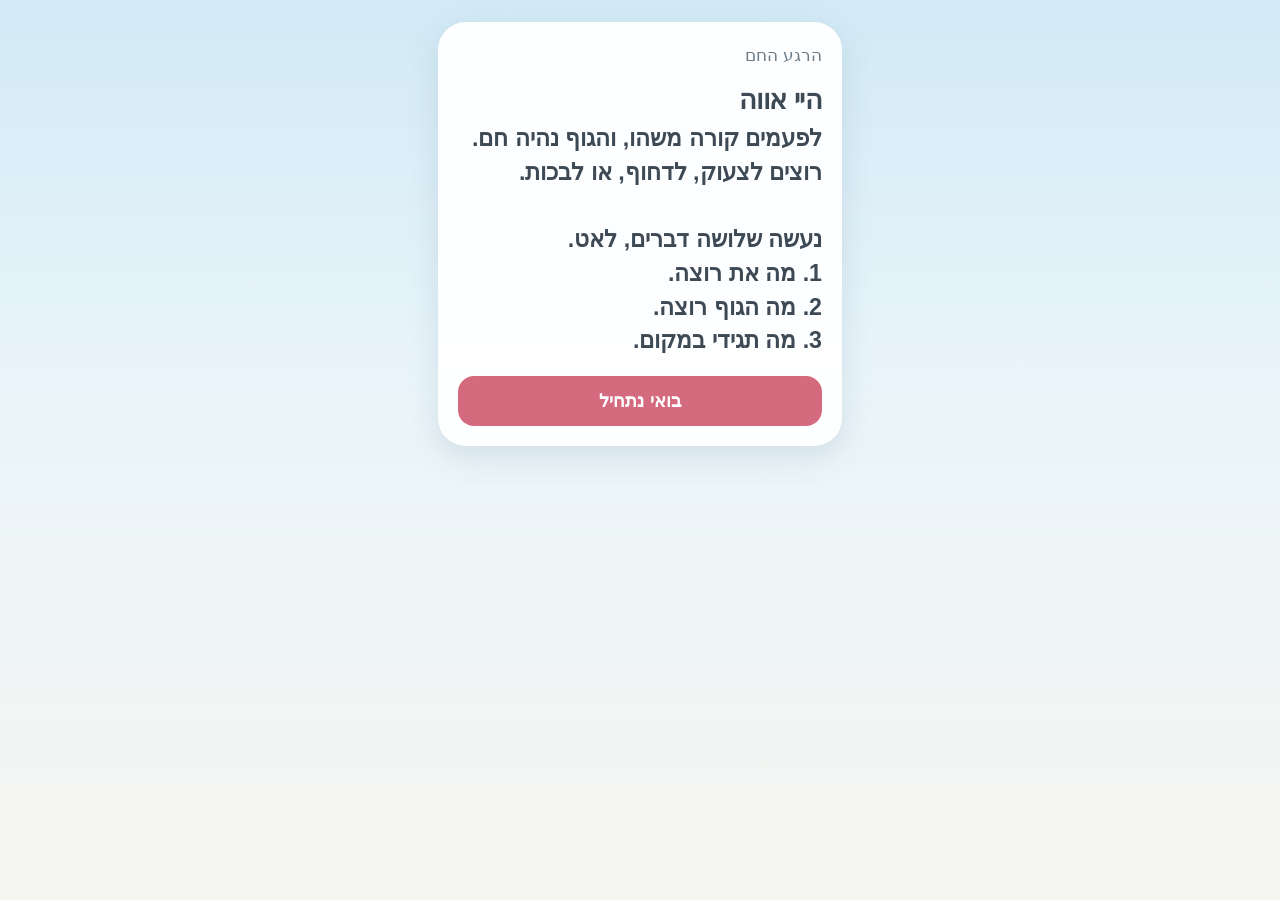
==== eva.html @ 0a685615 "Drop the turn example so the question stays on the current story." ====
<!doctype html>
<html lang="he" dir="rtl">
<head>
  <meta charset="utf-8" />
  <meta name="viewport" content="width=device-width, initial-scale=1" />
  <title>הרגע החם</title>
  <link rel="stylesheet" href="assets/styles.css?v=3" />
</head>
<body data-hall="hot" data-girl="eva" data-name="אווה">
  <main class="wrap" id="app"></main>
  <script src="assets/scenes.js?v=3"></script>
  <script src="assets/game.js?v=3"></script>
</body>
</html>
---- assets/styles.css ----
:root {
  --sky: #d7eef8;
  --sky-deep: #b9ddf0;
  --ink: #3d4a55;
  --muted: #6d7c88;
  --card: rgba(255,255,255,.92);
  --rose: #d46a7e;
  --rose-dark: #b85268;
  --leaf: #7eae78;
  --gold: #e7c27a;
  --shadow: 0 10px 30px rgba(80, 110, 130, .16);
}
* { box-sizing: border-box; }
html, body { margin: 0; padding: 0; min-height: 100%; }
body {
  font-family: "Segoe UI", "Avenir Next", "Helvetica Neue", Arial, sans-serif;
  color: var(--ink);
  background: #cfe8f4 url("assets/castle.png") center 18% / cover no-repeat fixed;
  direction: rtl;
}
body::before {
  content: "";
  position: fixed;
  inset: 0;
  background: linear-gradient(180deg, rgba(215,238,248,.35), rgba(255,255,255,.55) 42%, rgba(255,248,240,.82));
  pointer-events: none;
}
.wrap {
  position: relative;
  max-width: 440px;
  margin: 0 auto;
  padding: 22px 18px 36px;
  min-height: 100vh;
}
.door-card, .panel {
  background: var(--card);
  border-radius: 28px;
  box-shadow: var(--shadow);
  padding: 22px 20px 20px;
}
h1 {
  font-size: 1.7rem;
  font-weight: 700;
  margin: 0 0 6px;
  letter-spacing: -0.02em;
}
.sub { color: var(--muted); font-size: 1.05rem; margin: 0 0 16px; line-height: 1.45; }
.scene {
  font-size: 1.45rem;
  line-height: 1.45;
  margin: 0 0 18px;
  font-weight: 650;
}
label, .ask {
  display: block;
  font-size: 1.15rem;
  margin: 0 0 8px;
  font-weight: 650;
}
textarea, input[type="text"], input[type="password"] {
  width: 100%;
  border: 0;
  background: #f4f7f8;
  border-radius: 16px;
  padding: 14px 14px;
  font: inherit;
  font-size: 1.15rem;
  color: var(--ink);
  resize: none;
}
textarea { min-height: 92px; }
.chips { display: flex; flex-wrap: wrap; gap: 8px; margin: 0 0 12px; }
.chip {
  border: 0;
  background: #eef5f2;
  color: var(--ink);
  border-radius: 999px;
  padding: 10px 14px;
  font: inherit;
  font-size: 1.05rem;
}
.chip.on { background: #dcecda; outline: 2px solid var(--leaf); }
.row { display: flex; flex-direction: column; gap: 10px; margin-top: 16px; }
button.primary, button.ghost, button.quiet {
  border: 0;
  border-radius: 16px;
  padding: 14px 16px;
  font: inherit;
  font-size: 1.15rem;
  font-weight: 700;
}
button.primary { background: var(--rose); color: white; }
button.ghost { background: #eef3f6; color: var(--ink); }
button.quiet { background: transparent; color: var(--muted); font-weight: 600; }
.note {
  background: #fff8ea;
  border-radius: 18px;
  padding: 14px 16px;
  font-size: 1.2rem;
  line-height: 1.45;
}
.tiny { color: var(--muted); font-size: .95rem; margin-top: 14px; line-height: 1.4; }
.visit {
  border-top: 1px solid #e6eef2;
  padding: 12px 0;
}
.visit strong { display: block; margin-bottom: 4px; }
.flag { color: var(--rose-dark); font-weight: 700; }
.index-only { text-align: center; padding-top: 18vh; }
@media (max-width: 380px) {
  .scene { font-size: 1.3rem; }
}
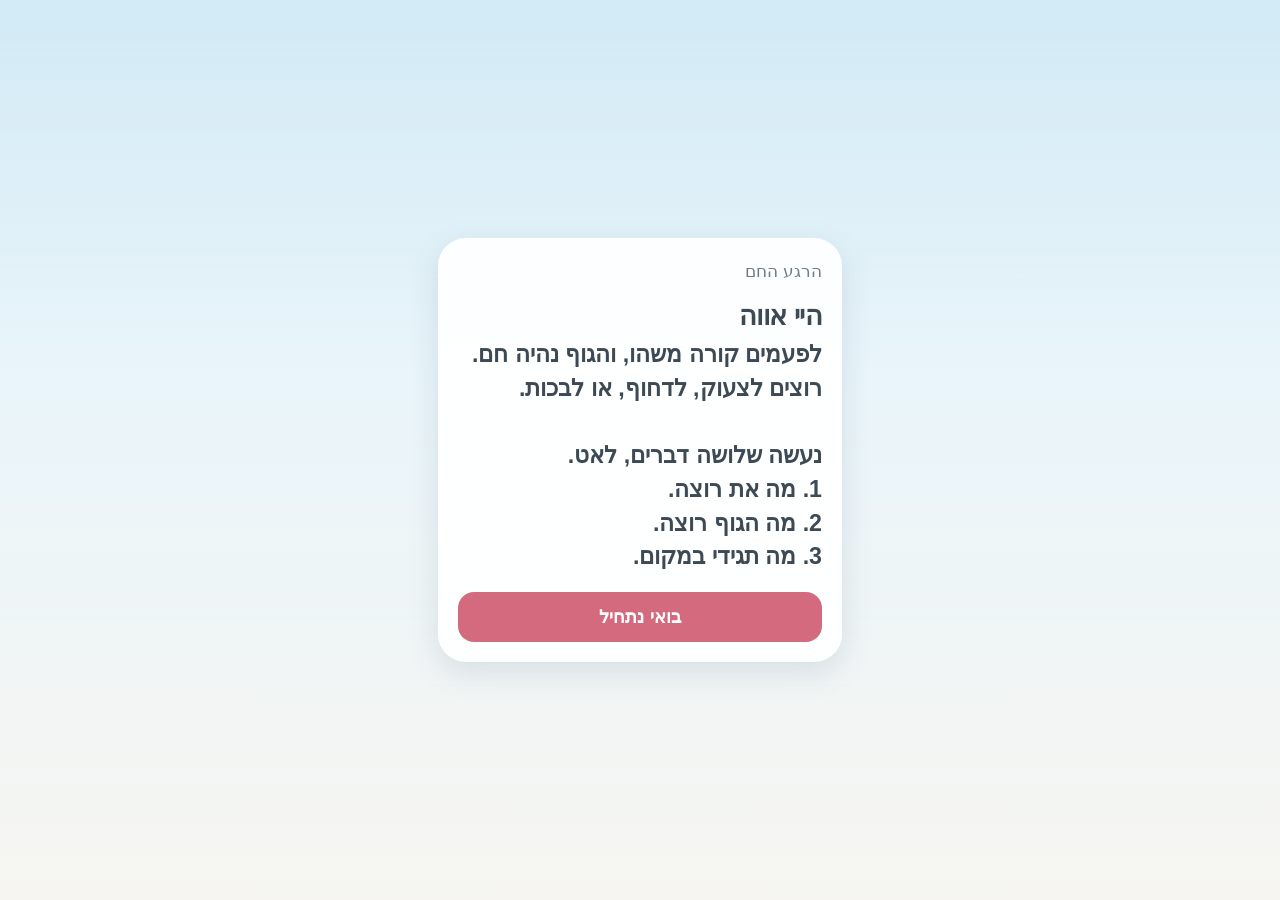
==== commit a5f1321c: "Center the card and show a picture that matches the story." ====
--- a/eva.html
+++ b/eva.html
@@ -4,11 +4,11 @@
   <meta charset="utf-8" />
   <meta name="viewport" content="width=device-width, initial-scale=1" />
   <title>הרגע החם</title>
-  <link rel="stylesheet" href="assets/styles.css?v=3" />
+  <link rel="stylesheet" href="assets/styles.css?v=5" />
 </head>
 <body data-hall="hot" data-girl="eva" data-name="אווה">
   <main class="wrap" id="app"></main>
-  <script src="assets/scenes.js?v=3"></script>
-  <script src="assets/game.js?v=3"></script>
+  <script src="assets/scenes.js?v=5"></script>
+  <script src="assets/game.js?v=5"></script>
 </body>
 </html>
--- a/assets/styles.css
+++ b/assets/styles.css
@@ -30,9 +30,25 @@
   position: relative;
   max-width: 440px;
   margin: 0 auto;
-  padding: 22px 18px 36px;
+  padding: 22px 18px;
   min-height: 100vh;
+  display: flex;
+  align-items: center;
+  justify-content: center;
 }
+.panel { width: 100%; }
+.art {
+  height: 132px;
+  border-radius: 20px;
+  background: linear-gradient(180deg, #e7f5fb, #f7fbf4);
+  margin: 0 0 14px;
+  display: flex;
+  align-items: center;
+  justify-content: center;
+  overflow: hidden;
+}
+.art svg { width: 100%; height: 132px; }
+.index-only { text-align: center; padding-top: 0; }
 .door-card, .panel {
   background: var(--card);
   border-radius: 28px;
@@ -107,7 +123,6 @@
 }
 .visit strong { display: block; margin-bottom: 4px; }
 .flag { color: var(--rose-dark); font-weight: 700; }
-.index-only { text-align: center; padding-top: 18vh; }
 @media (max-width: 380px) {
   .scene { font-size: 1.3rem; }
 }
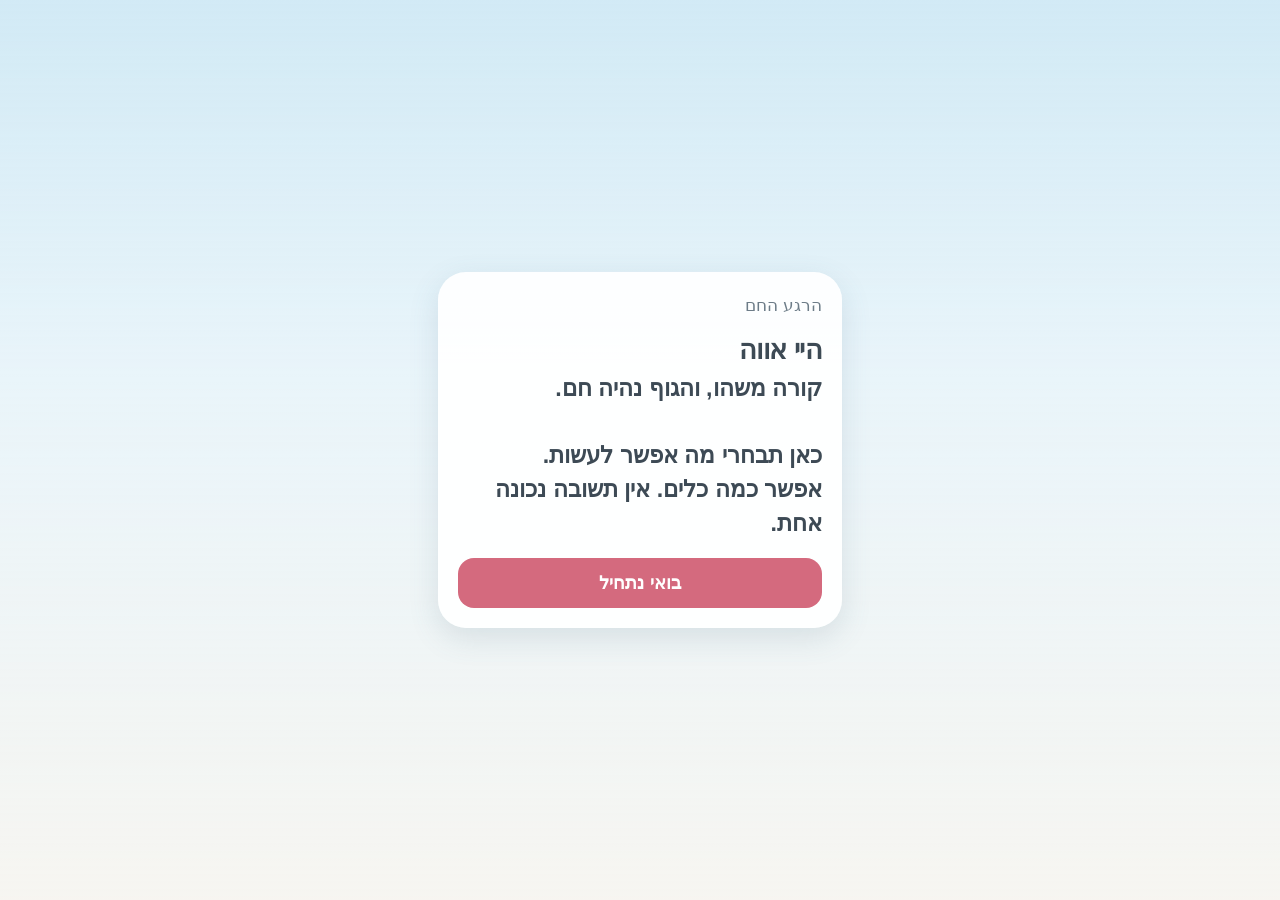
==== commit d82fcd11: "Show several real coping tools for each story so the girls can choose, not invent from a blank." ====
--- a/eva.html
+++ b/eva.html
@@ -4,11 +4,11 @@
   <meta charset="utf-8" />
   <meta name="viewport" content="width=device-width, initial-scale=1" />
   <title>הרגע החם</title>
-  <link rel="stylesheet" href="assets/styles.css?v=5" />
+  <link rel="stylesheet" href="assets/styles.css?v=7" />
 </head>
 <body data-hall="hot" data-girl="eva" data-name="אווה">
   <main class="wrap" id="app"></main>
-  <script src="assets/scenes.js?v=5"></script>
-  <script src="assets/game.js?v=5"></script>
+  <script src="assets/scenes.js?v=7"></script>
+  <script src="assets/game.js?v=7"></script>
 </body>
 </html>
--- a/assets/styles.css
+++ b/assets/styles.css
@@ -126,3 +126,18 @@
 @media (max-width: 380px) {
   .scene { font-size: 1.3rem; }
 }
+
+.choice {
+  display: block;
+  width: 100%;
+  text-align: right;
+  background: #eef5f2;
+  color: var(--ink);
+  border: 0;
+  border-radius: 16px;
+  padding: 12px 14px;
+  font: inherit;
+  font-size: 1.05rem;
+  line-height: 1.35;
+}
+.choice.on { background: #dcecda; outline: 2px solid var(--leaf); }
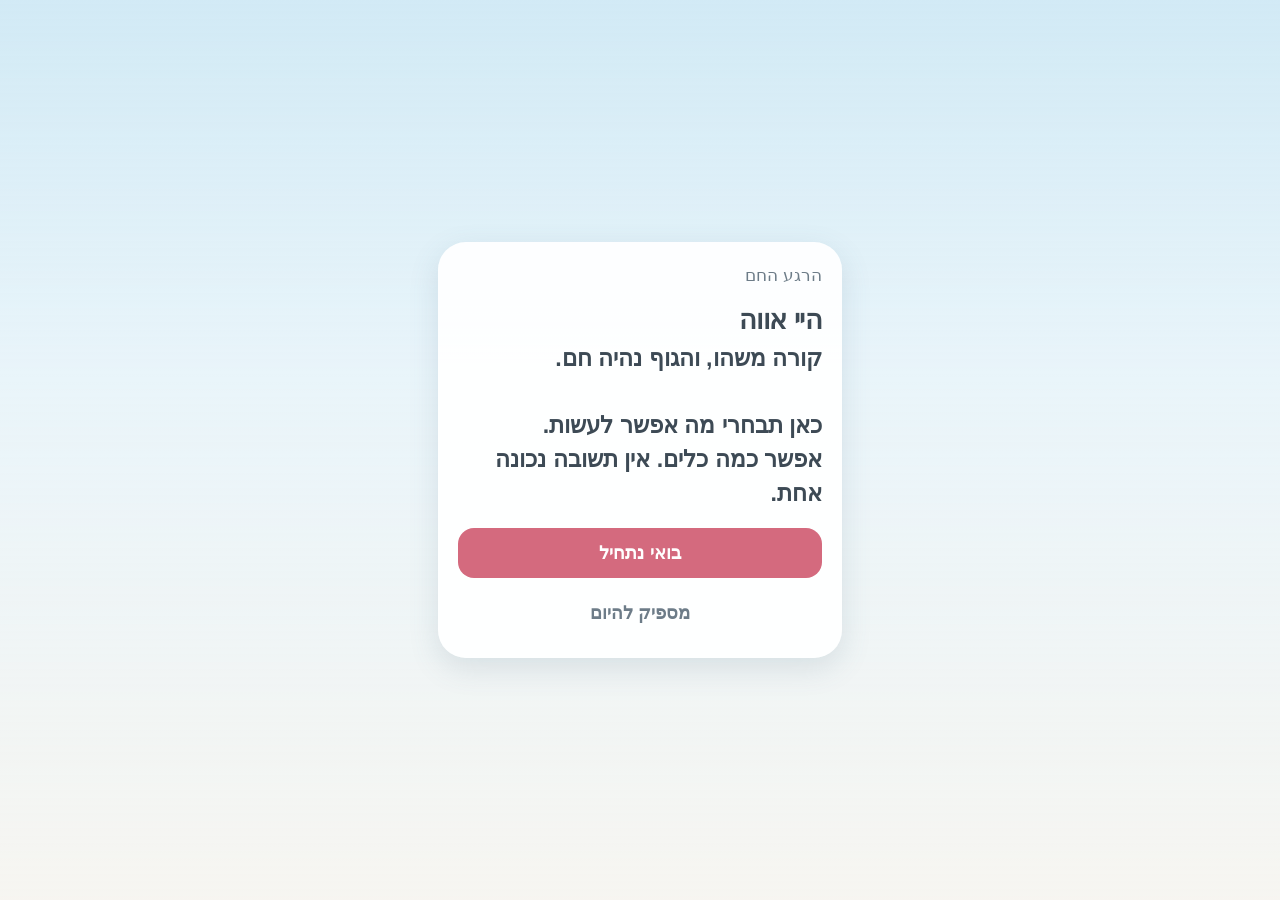
==== commit 14da6f85: "Let each girl stop for today, and end the session after ten stories." ====
--- a/eva.html
+++ b/eva.html
@@ -4,11 +4,11 @@
   <meta charset="utf-8" />
   <meta name="viewport" content="width=device-width, initial-scale=1" />
   <title>הרגע החם</title>
-  <link rel="stylesheet" href="assets/styles.css?v=7" />
+  <link rel="stylesheet" href="assets/styles.css?v=8" />
 </head>
 <body data-hall="hot" data-girl="eva" data-name="אווה">
   <main class="wrap" id="app"></main>
-  <script src="assets/scenes.js?v=7"></script>
-  <script src="assets/game.js?v=7"></script>
+  <script src="assets/scenes.js?v=8"></script>
+  <script src="assets/game.js?v=8"></script>
 </body>
 </html>
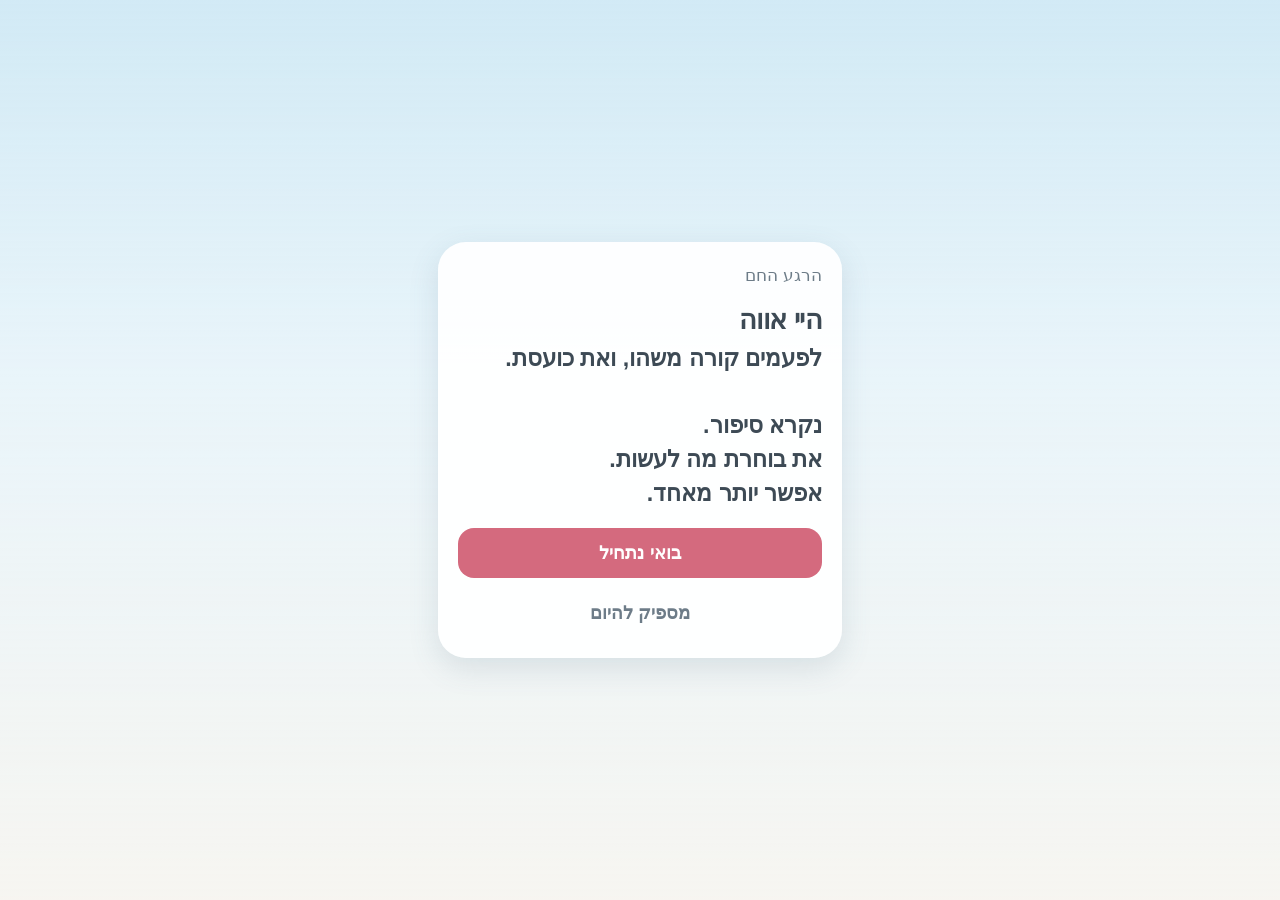
==== commit 6a3f638c: "Simplify the opening so a child can follow it." ====
--- a/eva.html
+++ b/eva.html
@@ -4,11 +4,11 @@
   <meta charset="utf-8" />
   <meta name="viewport" content="width=device-width, initial-scale=1" />
   <title>הרגע החם</title>
-  <link rel="stylesheet" href="assets/styles.css?v=8" />
+  <link rel="stylesheet" href="assets/styles.css?v=9" />
 </head>
 <body data-hall="hot" data-girl="eva" data-name="אווה">
   <main class="wrap" id="app"></main>
-  <script src="assets/scenes.js?v=8"></script>
-  <script src="assets/game.js?v=8"></script>
+  <script src="assets/scenes.js?v=9"></script>
+  <script src="assets/game.js?v=9"></script>
 </body>
 </html>
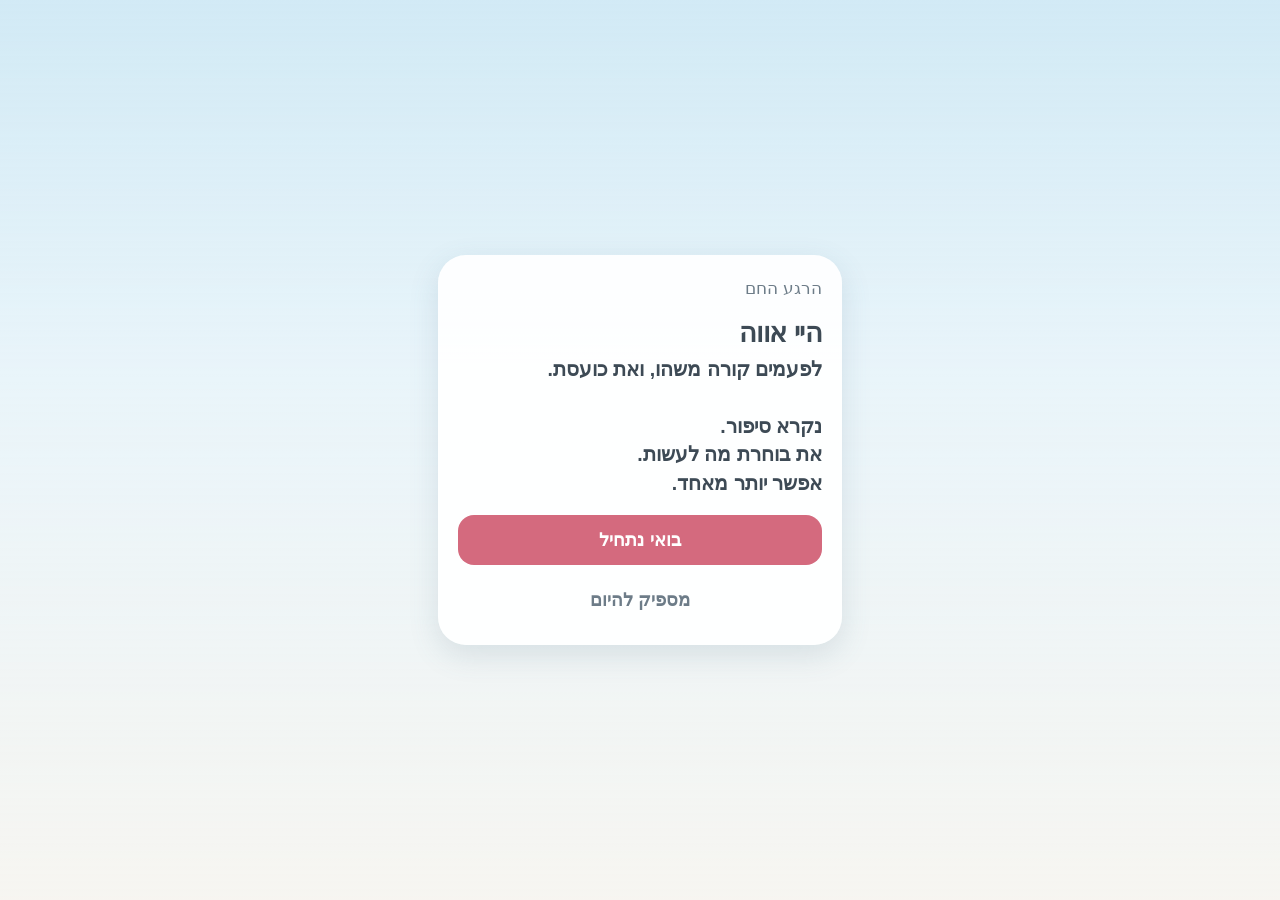
==== commit dda380c1: "Give every story two or three simple sentences so the situation is clear." ====
--- a/eva.html
+++ b/eva.html
@@ -4,11 +4,11 @@
   <meta charset="utf-8" />
   <meta name="viewport" content="width=device-width, initial-scale=1" />
   <title>הרגע החם</title>
-  <link rel="stylesheet" href="assets/styles.css?v=9" />
+  <link rel="stylesheet" href="assets/styles.css?v=10" />
 </head>
 <body data-hall="hot" data-girl="eva" data-name="אווה">
   <main class="wrap" id="app"></main>
-  <script src="assets/scenes.js?v=9"></script>
-  <script src="assets/game.js?v=9"></script>
+  <script src="assets/scenes.js?v=10"></script>
+  <script src="assets/game.js?v=10"></script>
 </body>
 </html>
--- a/assets/styles.css
+++ b/assets/styles.css
@@ -63,7 +63,7 @@
 }
 .sub { color: var(--muted); font-size: 1.05rem; margin: 0 0 16px; line-height: 1.45; }
 .scene {
-  font-size: 1.45rem;
+  font-size: 1.22rem;
   line-height: 1.45;
   margin: 0 0 18px;
   font-weight: 650;
